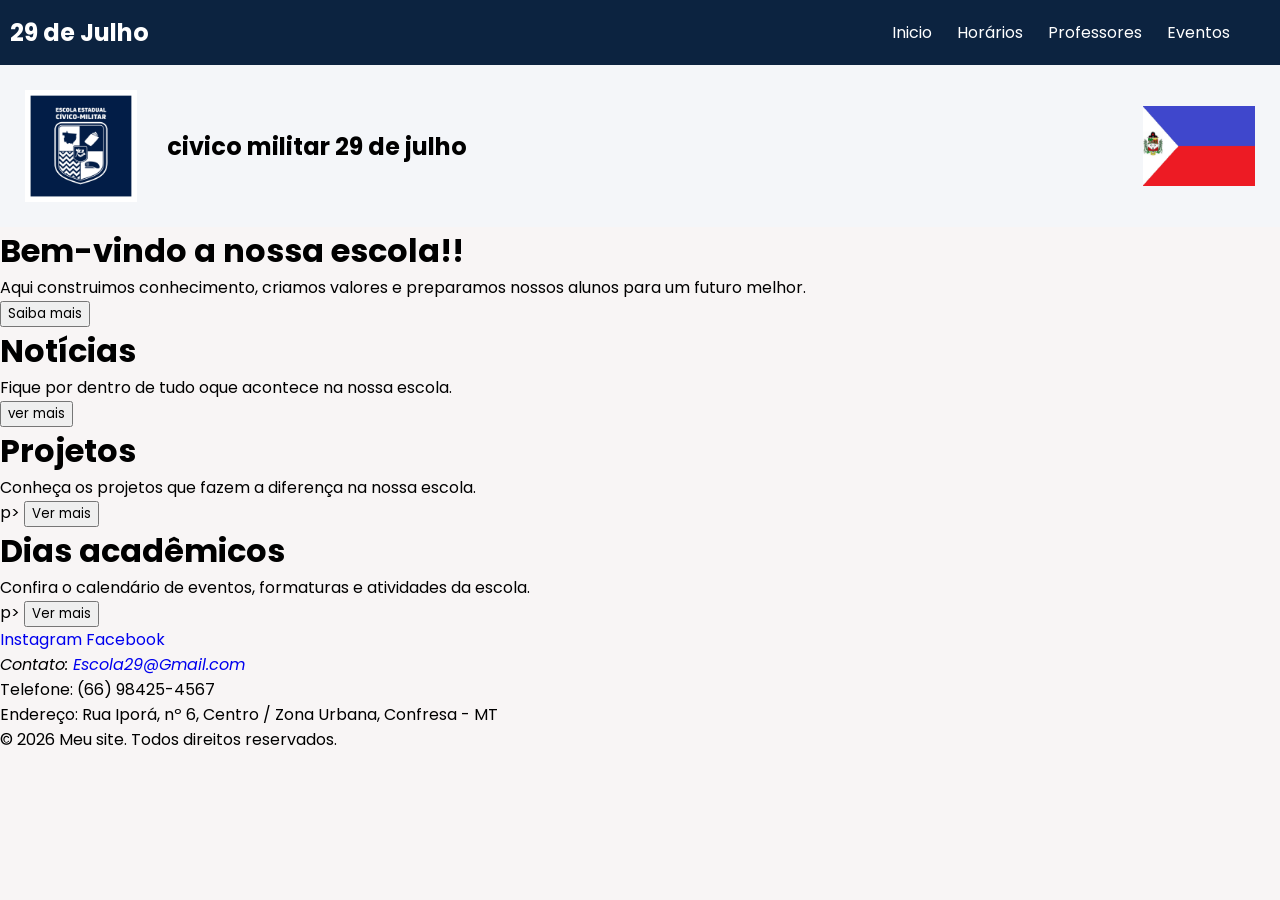
==== index.html @ 9a212389 "first commit" ====
<!DOCTYPE html>
<html lang="pt-BR">
<head>
    <meta charset="UTF-8">
    <meta name="viewport" content="width=device-width, initial-scale=1.0">
    <title>Document</title>
    <link rel="preconnect" href="https://fonts.googleapis.com">
    <link rel="stylesheet" href="style.css">
<link rel="preconnect" href="https://fonts.gstatic.com" crossorigin>
<link href="https://fonts.googleapis.com/css2?family=Poppins:ital,wght@0,100;0,200;0,300;0,400;0,500;0,600;0,700;0,800;0,900;1,100;1,200;1,300;1,400;1,500;1,600;1,700;1,800;1,900&display=swap" rel="stylesheet">
</head>
<body>
      
<header>


    <div class="teto-total">

    <h2 class="epicteto">29 de Julho</h2>

        <div class="teto">

            <a href="#">Inicio</a>
            <a href="#">Horários</a>
            <a href="#">Professores</a>
            <a href="#">Eventos</a>
        </div>
    </div>

        <div class="parte-do-titulo">
            <div class="img-h1">
                <img src="escola.jpg" alt="" class="logo-escola">
                <h1 class="titulo-escola"></h1>
                <h2 class="titulo-escola">civico militar 29 de julho</h2>
            </div>
            <img src="bandeira.jpg" alt="" class="logo-cidade">
        </div>
    </header>

    <main>
        <div class="apresentacao">
            <h1 class="h1-apresentacao">Bem-vindo a nossa escola!!</h1>
            <p>Aqui construimos conhecimento, criamos valores e preparamos nossos alunos para um futuro melhor.</p>
            <button class="button-apresentacao">Saiba mais</button>
        </div>

        <div class="caixas">

            <div class="Noticias">
                <h1 class="h1-caixas">Notícias</h1>
                <p class="p-caixas">Fique por dentro de tudo oque acontece na nossa escola.</p>
                <button class="button-caixa">ver mais</button>
            </div>

            <div class="Projetos">
                <h1 class="h1-caixa">Projetos</h1>
                <p class="p-caixas">Conheça os projetos que fazem a diferença na nossa escola.</div>p>
                <button class="button-caixa">Ver mais</button>
            </div>

            <div class="academico">
                <h1 class="h1-caixas">Dias acadêmicos</h1>  
                <p class="p-caixas">Confira o calendário de eventos, formaturas e atividades da escola.</div>p>
                <button class="button-caixa">Ver mais</button>
            <div>
        </div>

    </main>
    
    <footer class="pag-inicial">

        <div class="social-link">

           <a href="https://instagram.com" target="_blank" rel="noopener noreferrer">
             <i class="fab fa-instagram"></i> Instagram
           </a>

            <a href="https://facebook.com" target="_blank" rel="noopener noreferrer">
             <i class="fab fa-facebook"></i> Facebook 
            </a>
           
        </div>
       
        <div class="contatos">

        <address>
         Contato: <a href="mailto:contato@exemplo.com">Escola29@Gmail.com</a>
        </address>

        <p> Telefone: (66) 98425-4567</p>
        <p> Endereço:  Rua Iporá, nº 6, Centro / Zona Urbana, Confresa - MT
        <p>&copy; 2026 Meu site. Todos direitos reservados.</p>
    </footer>












    
</body>
</html>
---- style.css ----
*{
    font-family: "Poppins", sans-serif;
    margin: 0;
    box-sizing: border-box;
    text-decoration: none;
}

body{
    background-color: #b58f8f15;
}

header{
    background-color: #b58f8f15;
}

.teto-total{
    display: flex;
    justify-content: space-between;
    background-color: #0c2340;
    padding: 10px;
}

.teto{
    display: flex;
    background-color: #0C2340;
    color: #FFFFFF;
    align-items: center;
    gap: 25px;
    margin: 0px 40px;
}

.teto a{
    color: #FFFFFF;
}

.logo-escola{
height: 7rem;
width: 7rem;
}

.logo-cidade{
height: 5rem;
width: 7rem;
}

.epicteto{
    color: #FFFFFF;
}

.parte-do-titulo{
    padding: 25px;
    background-color: #F4F6F9;
    display: flex;
    flex-direction: row;
    align-items: center;
    justify-content: space-between;
}

.img-h1{
    display: flex;
}

.titulo-escola h1, h2{
    display: flex;
    margin: 5px 0px;
}

.img-h1 {
    display: flex;
    align-items: center; 
    gap: 15px;           
}


.img-h1 div {
    display: flex;
    flex-direction: column; 
    justify-content: center;
}
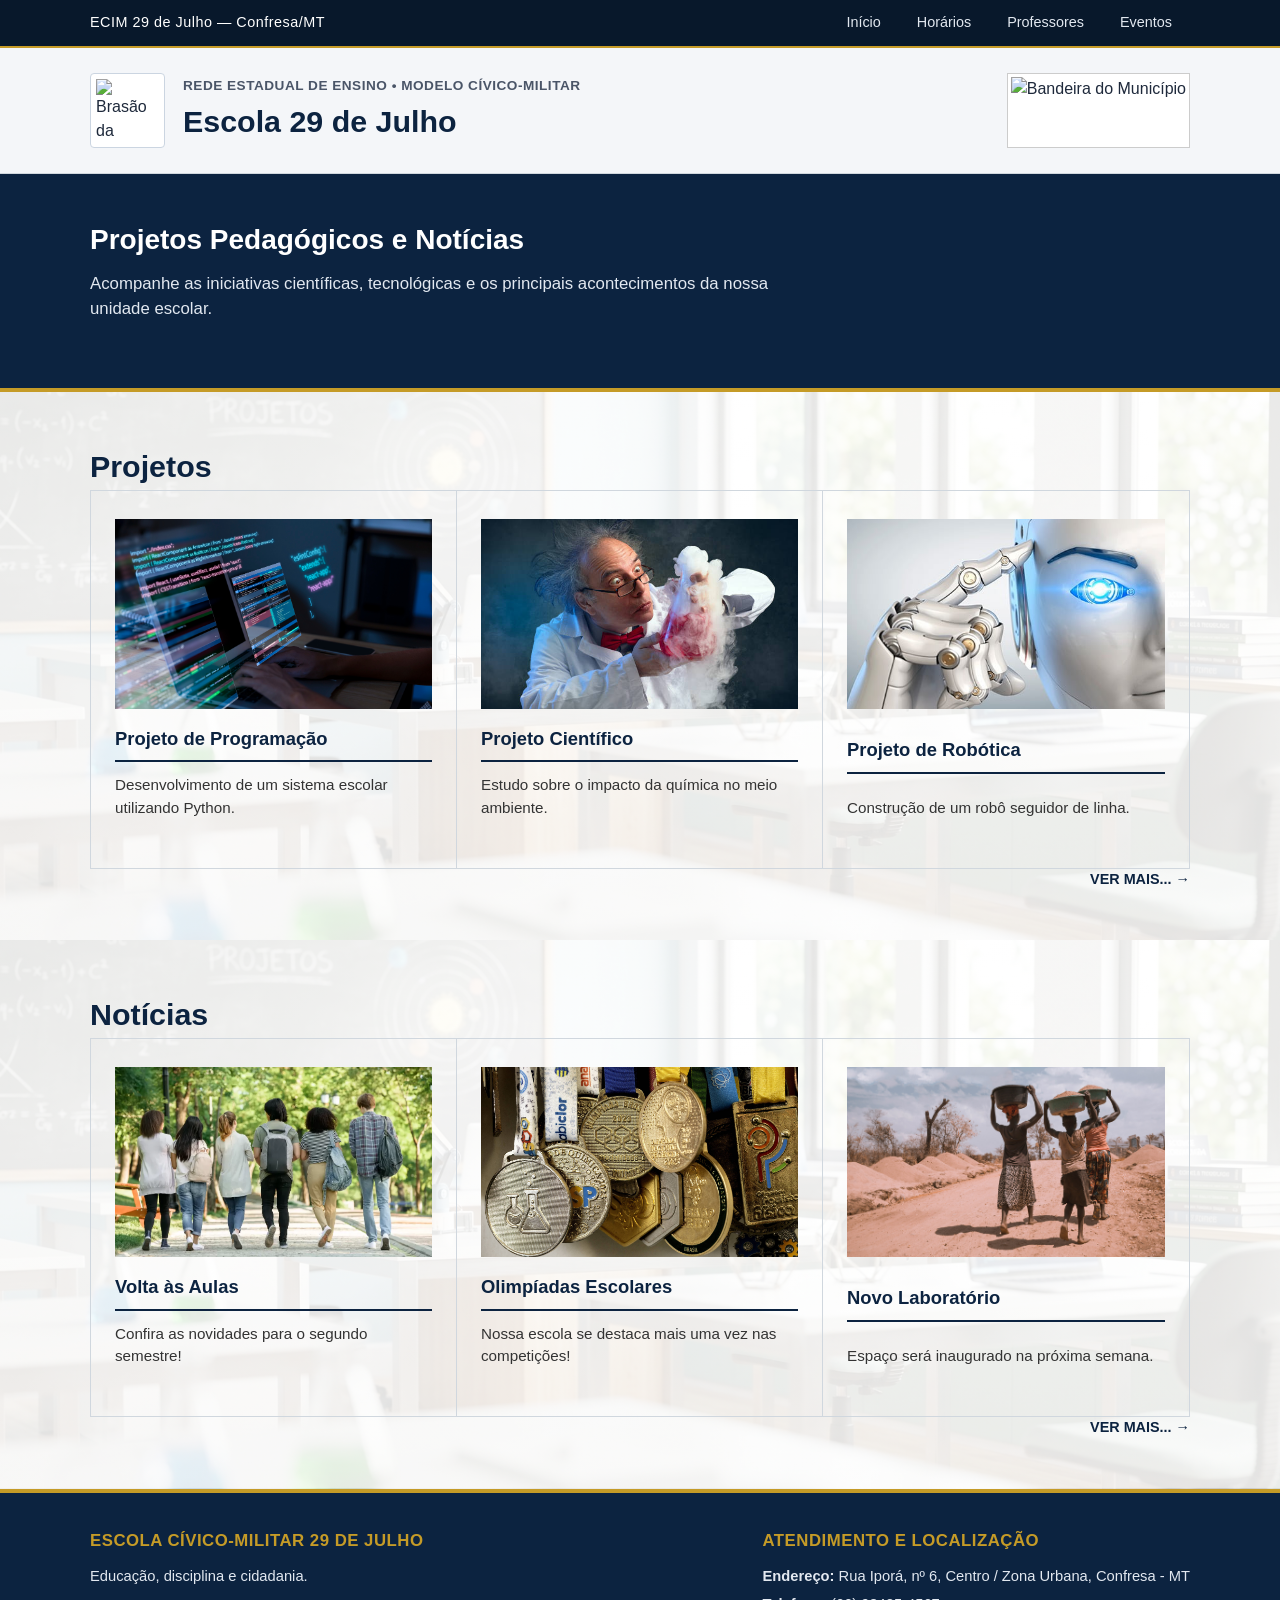
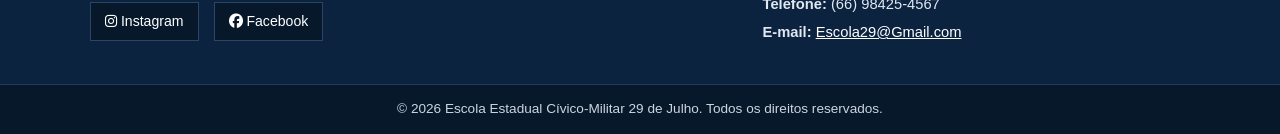
==== commit 61b344f2: "first commit" ====
--- a/index.html
+++ b/index.html
@@ -3,121 +3,151 @@
 <head>
     <meta charset="UTF-8">
     <meta name="viewport" content="width=device-width, initial-scale=1.0">
-    <title>Document</title>
+    <title>Projetos e Notícias - Escola Estadual Cívico-Militar 29 de Julho</title>
     <link rel="preconnect" href="https://fonts.googleapis.com">
+    <link rel="preconnect" href="https://fonts.gstatic.com" crossorigin>
+    <link href="https://fonts.googleapis.com/css2?family=Roboto:wght@400;500;700&display=swap" rel="stylesheet">
+    <link rel="stylesheet" href="https://cdnjs.cloudflare.com/ajax/libs/font-awesome/6.5.1/css/all.min.css">
     <link rel="stylesheet" href="style.css">
-<link rel="preconnect" href="https://fonts.gstatic.com" crossorigin>
-<link href="https://fonts.googleapis.com/css2?family=Poppins:ital,wght@0,100;0,200;0,300;0,400;0,500;0,600;0,700;0,800;0,900;1,100;1,200;1,300;1,400;1,500;1,600;1,700;1,800;1,900&display=swap" rel="stylesheet">
 </head>
 <body>
       
-<header>
+    <header>
+        <!-- Barra superior institucional -->
+        <div class="barra-superior">
+            <div class="container flex-between">
+                <span class="sigla-topo">ECIM 29 de Julho — Confresa/MT</span>
+                <nav class="menu-principal">
+                    <a href="index.html">Início</a>
+                    <a href="horario.html">Horários</a>
+                    <a href="Professores.html">Professores</a>
+                    <a href="eventos.html">Eventos</a>
+                </nav>
+            </div>
+        </div>
 
-
-    <div class="teto-total">
-
-    <h2 class="epicteto">29 de Julho</h2>
-
-        <div class="teto">
-
-            <a href="#">Inicio</a>
-            <a href="#">Horários</a>
-            <a href="#">Professores</a>
-            <a href="#">Eventos</a>
-        </div>
-    </div>
-
-        <div class="parte-do-titulo">
-            <div class="img-h1">
-                <img src="escola.jpg" alt="" class="logo-escola">
-                <h1 class="titulo-escola"></h1>
-                <h2 class="titulo-escola">civico militar 29 de julho</h2>
+        <!-- Cabeçalho oficial com brasões -->
+        <div class="cabecalho-oficial">
+            <div class="container flex-between">
+                <div class="identidade-escola">
+                    <img src="escola.jpg" alt="Brasão da Escola 29 de Julho" class="logo-escola">
+                    <div class="textos-titulo">
+                        <span class="subtitulo-rede">Rede Estadual de Ensino • Modelo Cívico-Militar</span>
+                        <h1 class="titulo-escola">Escola 29 de Julho</h1>
+                    </div>
+                </div>
+                <img src="bandeira.jpg" alt="Bandeira do Município" class="logo-cidade">
             </div>
-            <img src="bandeira.jpg" alt="" class="logo-cidade">
         </div>
     </header>
 
     <main>
-        <div class="apresentacao">
-            <h1 class="h1-apresentacao">Bem-vindo a nossa escola!!</h1>
-            <p>Aqui construimos conhecimento, criamos valores e preparamos nossos alunos para um futuro melhor.</p>
-            <button class="button-apresentacao">Saiba mais</button>
+        <!-- Faixa de apresentação -->
+        <section class="banner-institucional">
+            <div class="container">
+                <div class="conteudo-banner">
+                    <h2>Projetos Pedagógicos e Notícias</h2>
+                    <p>Acompanhe as iniciativas científicas, tecnológicas e os principais acontecimentos da nossa unidade escolar.</p>
+                </div>
+            </div>
+        </section>
+
+        <!-- Seção 1: Projetos -->
+        <section class="secao-acesso">
+            <div class="container">
+                <h2 class="titulo-escola">Projetos</h2>
+                
+                <div class="grade-informacoes">
+                    <div class="bloco-info">
+                        <img src="programa.jpg" alt="Projeto de Programação">
+                        <h3>Projeto de Programação</h3>
+                        <p>Desenvolvimento de um sistema escolar utilizando Python.</p>
+                    </div>
+
+                    <div class="bloco-info">
+                        <img src="cientista.jpg" alt="Projeto Científico">
+                        <h3>Projeto Científico</h3>
+                        <p>Estudo sobre o impacto da química no meio ambiente.</p>
+                    </div>
+
+                    <div class="bloco-info">
+                        <img src="robotica.jpg" alt="Projeto de Robótica">
+                        <h3>Projeto de Robótica</h3>
+                        <p>Construção de um robô seguidor de linha.</p>
+                    </div>
+                </div>
+
+                <div class="flex-between">
+                    <span></span>
+                    <a href="#" class="link-leia-mais">ver mais... &rarr;</a>
+                </div>
+            </div>
+        </section>
+
+        <!-- Seção 2: Notícias -->
+        <section class="secao-acesso">
+            <div class="container">
+                <h2 class="titulo-escola">Notícias</h2>
+                
+                <div class="grade-informacoes">
+                    <div class="bloco-info">
+                        <img src="aulas.jpg" alt="Volta às Aulas">
+                        <h3>Volta às Aulas</h3>
+                        <p>Confira as novidades para o segundo semestre!</p>
+                    </div>
+
+                    <div class="bloco-info">
+                        <img src="medalhas.jpg" alt="Olimpíadas Escolares">
+                        <h3>Olimpíadas Escolares</h3>
+                        <p>Nossa escola se destaca mais uma vez nas competições!</p>
+                    </div>
+
+                    <div class="bloco-info">
+                        <img src="ninno-jackjr-CG6Gd__QIOY-unsplash.jpg" alt="Novo Laboratório">
+                        <h3>Novo Laboratório</h3>
+                        <p>Espaço será inaugurado na próxima semana.</p>
+                    </div>
+                </div>
+
+                <div class="flex-between">
+                    <span></span>
+                    <a href="#" class="link-leia-mais">ver mais... &rarr;</a>
+                </div>
+            </div>
+        </section>
+    </main>
+    
+    <footer class="rodape-oficial">
+        <div class="container rodape-grid">
+            <div class="coluna-rodape">
+                <h4>Escola Cívico-Militar 29 de Julho</h4>
+                <p>Educação, disciplina e cidadania.</p>
+                <div class="redes-sociais">
+                    <a href="https://instagram.com" target="_blank" rel="noopener noreferrer">
+                        <i class="fab fa-instagram"></i> Instagram
+                    </a>
+                    <a href="https://facebook.com" target="_blank" rel="noopener noreferrer">
+                        <i class="fab fa-facebook"></i> Facebook
+                    </a>
+                </div>
+            </div>
+           
+            <div class="coluna-rodape">
+                <h4>Atendimento e Localização</h4>
+                <address>
+                    <p><strong>Endereço:</strong> Rua Iporá, nº 6, Centro / Zona Urbana, Confresa - MT</p>
+                    <p><strong>Telefone:</strong> (66) 98425-4567</p>
+                    <p><strong>E-mail:</strong> <a href="mailto:Escola29@Gmail.com">Escola29@Gmail.com</a></p>
+                </address>
+            </div>
         </div>
 
-        <div class="caixas">
-
-            <div class="Noticias">
-                <h1 class="h1-caixas">Notícias</h1>
-                <p class="p-caixas">Fique por dentro de tudo oque acontece na nossa escola.</p>
-                <button class="button-caixa">ver mais</button>
+        <div class="rodape-base">
+            <div class="container">
+                <p>&copy; 2026 Escola Estadual Cívico-Militar 29 de Julho. Todos os direitos reservados.</p>
             </div>
-
-            <div class="Projetos">
-                <h1 class="h1-caixa">Projetos</h1>
-                <p class="p-caixas">Conheça os projetos que fazem a diferença na nossa escola.</div>p>
-                <button class="button-caixa">Ver mais</button>
-            </div>
-
-            <div class="academico">
-                <h1 class="h1-caixas">Dias acadêmicos</h1>  
-                <p class="p-caixas">Confira o calendário de eventos, formaturas e atividades da escola.</div>p>
-                <button class="button-caixa">Ver mais</button>
-            <div>
         </div>
-
-    </main>
-    
-    <footer class="pag-inicial">
-
-        <div class="social-link">
-
-           <a href="https://instagram.com" target="_blank" rel="noopener noreferrer">
-             <i class="fab fa-instagram"></i> Instagram
-           </a>
-
-            <a href="https://facebook.com" target="_blank" rel="noopener noreferrer">
-             <i class="fab fa-facebook"></i> Facebook 
-            </a>
-           
-        </div>
-       
-        <div class="contatos">
-
-        <address>
-         Contato: <a href="mailto:contato@exemplo.com">Escola29@Gmail.com</a>
-        </address>
-
-        <p> Telefone: (66) 98425-4567</p>
-        <p> Endereço:  Rua Iporá, nº 6, Centro / Zona Urbana, Confresa - MT
-        <p>&copy; 2026 Meu site. Todos direitos reservados.</p>
     </footer>
 
-
-
-
-
-
-
-
-
-
-
-
-    
 </body>
-</html>
-
-
-
-
-
-
-
-
-
-
-
-
-
-
-
+</html>
--- a/style.css
+++ b/style.css
@@ -1,80 +1,1296 @@
-*{
-    font-family: "Poppins", sans-serif;
+/* Reset básico */
+* {
+    font-family: "Roboto", Arial, sans-serif;
     margin: 0;
+    padding: 0;
     box-sizing: border-box;
     text-decoration: none;
 }
 
-body{
-    background-color: #b58f8f15;
-}
-
-header{
-    background-color: #b58f8f15;
-}
-
-.teto-total{
+body {
+    background-color: #ffffff;
+    color: #222222;
+    line-height: 1.5;
+}
+
+/* Container padrão para alinhar todo o site na mesma margem */
+.container {
+    max-width: 1140px;
+    margin: 0 auto;
+    padding: 0 20px;
+}
+
+.flex-between {
     display: flex;
     justify-content: space-between;
+    align-items: center;
+}
+
+/* =========================================
+   CABEÇALHO E NAVEGAÇÃO
+   ========================================= */
+.barra-superior {
+    background-color: #08182b;
+    color: #ffffff;
+    font-size: 0.9rem;
+    border-bottom: 2px solid #c59b27;
+     /* Filete dourado institucional */
+}
+
+.sigla-topo {
+    font-weight: 500;
+    letter-spacing: 0.5px;
+    padding: 10px 0;
+}
+
+.menu-principal {
+    display: flex;
+}
+
+.menu-principal a {
+    color: #e2e8f0;
+    padding: 12px 18px;
+    font-weight: 500;
+    transition: background-color 0.2s;
+}
+
+.menu-principal a:hover,
+.menu-principal a.ativo {
     background-color: #0c2340;
-    padding: 10px;
-}
-
-.teto{
-    display: flex;
-    background-color: #0C2340;
-    color: #FFFFFF;
-    align-items: center;
-    gap: 25px;
-    margin: 0px 40px;
-}
-
-.teto a{
-    color: #FFFFFF;
-}
-
-.logo-escola{
-height: 7rem;
-width: 7rem;
-}
-
-.logo-cidade{
-height: 5rem;
-width: 7rem;
-}
-
-.epicteto{
-    color: #FFFFFF;
-}
-
-.parte-do-titulo{
-    padding: 25px;
-    background-color: #F4F6F9;
-    display: flex;
-    flex-direction: row;
-    align-items: center;
+    color: #ffffff;
+}
+
+.cabecalho-oficial {
+    background-color: #f4f6f9;
+    padding: 25px 0;
+    border-bottom: 1px solid #d0d7de;
+}
+
+.identidade-escola {
+    display: flex;
+    align-items: center;
+    gap: 18px;
+}
+
+.logo-escola {
+    height: 95px;
+    width: 95px;
+    object-fit: contain;
+    background-color: #ffffff;
+    border: 1px solid #cccccc;
+    padding: 4px;
+}
+
+.logo-cidade {
+    height: 75px;
+    width: auto;
+    object-fit: contain;
+    border: 1px solid #cccccc;
+    background-color: #ffffff;
+    padding: 3px;
+}
+
+.subtitulo-rede {
+    display: block;
+    font-size: 0.85rem;
+    text-transform: uppercase;
+    color: #4a5568;
+    font-weight: 700;
+    letter-spacing: 0.5px;
+}
+
+.titulo-escola {
+    font-size: 1.9rem;
+    color: #0c2340;
+    font-weight: 700;
+    margin-top: 2px;
+}
+
+/* =========================================
+   BANNER PRINCIPAL
+   ========================================= */
+.banner-institucional {
+    background-color: #0c2340;
+    color: #ffffff;
+    padding: 45px 0;
+    border-bottom: 4px solid #c59b27;
+}
+
+.conteudo-banner {
+    max-width: 700px;
+}
+
+.conteudo-banner h2 {
+    font-size: 1.75rem;
+    margin-bottom: 10px;
+    font-weight: 700;
+}
+
+.conteudo-banner p {
+    font-size: 1.05rem;
+    color: #e2e8f0;
+    margin-bottom: 22px;
+}
+
+.btn-oficial {
+    display: inline-block;
+    background-color: #c59b27;
+    color: #08182b;
+    font-weight: 700;
+    padding: 10px 22px;
+    font-size: 0.95rem;
+    text-transform: uppercase;
+    letter-spacing: 0.5px;
+    border: 1px solid #b0881e;
+}
+
+.btn-oficial:hover {
+    background-color: #d6aa32;
+}
+
+/* =========================================
+   SEÇÕES DE CONTEÚDO (ESTRUTURA TABULAR/RETA)
+   ========================================= */
+.secao-acesso {
+    padding: 50px 0;
+    background-color: #ffffff;
+}
+
+.grade-informacoes {
+    display: grid;
+    grid-template-columns: repeat(3, 1fr);
+    border: 1px solid #d0d7de; /* Borda externa única como tabela */
+}
+
+.bloco-info {
+    padding: 28px 24px;
+    border-right: 1px solid #d0d7de;
+    display: flex;
+    flex-direction: column;
     justify-content: space-between;
 }
 
-.img-h1{
-    display: flex;
-}
-
-.titulo-escola h1, h2{
-    display: flex;
-    margin: 5px 0px;
-}
-
-.img-h1 {
-    display: flex;
-    align-items: center; 
-    gap: 15px;           
-}
-
-
-.img-h1 div {
-    display: flex;
-    flex-direction: column; 
+.bloco-info:last-child {
+    border-right: none;
+}
+
+.bloco-info h3 {
+    font-size: 1.15rem;
+    color: #0c2340;
+    margin-bottom: 12px;
+    padding-bottom: 8px;
+    border-bottom: 2px solid #0c2340;
+    display: flex;
+    align-items: center;
+    gap: 8px;
+}
+
+.bloco-info p {
+    font-size: 0.95rem;
+    color: #333333;
+    margin-bottom: 20px;
+}
+
+.link-leia-mais {
+    font-size: 0.9rem;
+    font-weight: 700;
+    color: #0c2340;
+    text-transform: uppercase;
+}
+
+.link-leia-mais:hover {
+    text-decoration: underline;
+    color: #1d4ed8;
+}
+
+/* =========================================
+   RODAPÉ INSTITUCIONAL
+   ========================================= */
+.rodape-oficial {
+    background-color: #0c2340;
+    color: #ffffff;
+    border-top: 4px solid #c59b27;
+    font-size: 0.92rem;
+}
+
+.rodape-grid {
+    display: flex;
+    justify-content: space-between;
+    padding: 35px 20px;
+    gap: 40px;
+}
+
+.coluna-rodape h4 {
+    font-size: 1.05rem;
+    color: #c59b27;
+    margin-bottom: 12px;
+    text-transform: uppercase;
+    letter-spacing: 0.5px;
+}
+
+.coluna-rodape address {
+    font-style: normal;
+}
+
+.coluna-rodape p {
+    margin-bottom: 6px;
+    color: #e2e8f0;
+}
+
+.coluna-rodape a {
+    color: #ffffff;
+    text-decoration: underline;
+}
+
+.redes-sociais {
+    margin-top: 15px;
+    display: flex;
+    gap: 15px;
+}
+
+.redes-sociais a {
+    text-decoration: none;
+    background-color: #08182b;
+    padding: 8px 14px;
+    border: 1px solid #2b4566;
+    font-size: 0.88rem;
+}
+
+.redes-sociais a:hover {
+    background-color: #163761;
+}
+
+.rodape-base {
+    background-color: #08182b;
+    padding: 14px 0;
+    text-align: center;
+    font-size: 0.85rem;
+    color: #cbd5e1;
+    border-top: 1px solid #1e3a5f;
+}
+
+/* =========================================
+   RESPONSIVIDADE (CELULARES)
+   ========================================= */
+@media (max-width: 768px) {
+    .flex-between,
+    .rodape-grid {
+        flex-direction: column;
+        text-align: center;
+        gap: 15px;
+    }
+
+    .identidade-escola {
+        flex-direction: column;
+    }
+
+    .grade-informacoes {
+        grid-template-columns: 1fr;
+    }
+
+    .bloco-info {
+        border-right: none;
+        border-bottom: 1px solid #d0d7de;
+    }
+
+    .bloco-info:last-child {
+        border-bottom: none;
+    }
+
+    .redes-sociais {
+        justify-content: center;
+    }
+}
+
+/* =========================================
+   PÁGINAS INTERNAS (PROFESSORES / HORÁRIOS)
+   ========================================= */
+.cabecalho-pagina {
+    background-color: #0c2340;
+    color: #ffffff;
+    padding: 30px 0;
+    border-bottom: 4px solid #c59b27;
+}
+
+.caminho-pagina {
+    font-size: 0.85rem;
+    color: #cbd5e1;
+    margin-bottom: 8px;
+}
+
+.caminho-pagina a {
+    color: #c59b27;
+}
+
+.caminho-pagina a:hover {
+    text-decoration: underline;
+}
+
+.cabecalho-pagina h2 {
+    font-size: 1.7rem;
+    font-weight: 700;
+    margin-bottom: 6px;
+}
+
+.cabecalho-pagina p {
+    font-size: 0.98rem;
+    color: #e2e8f0;
+}
+
+.conteudo-interno {
+    padding: 45px 0 60px 0;
+    background-color: #ffffff;
+}
+
+.titulo-secao-interna {
+    font-size: 1.25rem;
+    color: #0c2340;
+    border-left: 4px solid #c59b27;
+    padding-left: 12px;
+    margin-bottom: 20px;
+    text-transform: uppercase;
+    letter-spacing: 0.3px;
+}
+
+/* Grade de Direção e Coordenação */
+.grade-gestao {
+    display: grid;
+    grid-template-columns: repeat(3, 1fr);
+    border: 1px solid #d0d7de;
+    margin-bottom: 45px;
+    background-color: #f8fafc;
+}
+
+.item-gestao {
+    padding: 22px 20px;
+    border-right: 1px solid #d0d7de;
+}
+
+.item-gestao:last-child {
+    border-right: none;
+}
+
+.cargo-tag {
+    display: inline-block;
+    background-color: #0c2340;
+    color: #ffffff;
+    font-size: 0.75rem;
+    font-weight: 700;
+    text-transform: uppercase;
+    padding: 3px 8px;
+    margin-bottom: 10px;
+    letter-spacing: 0.5px;
+}
+
+.item-gestao h4 {
+    font-size: 1.08rem;
+    color: #111827;
+    margin-bottom: 4px;
+}
+
+.item-gestao p {
+    font-size: 0.9rem;
+    color: #4b5563;
+    margin-bottom: 10px;
+}
+
+.turno-info {
+    display: block;
+    font-size: 0.82rem;
+    color: #0c2340;
+    font-weight: 500;
+    border-top: 1px solid #e2e8f0;
+    padding-top: 8px;
+}
+
+/* Tabela Institucional de Professores */
+.tabela-responsiva {
+    width: 100%;
+    overflow-x: auto;
+    border: 1px solid #d0d7de;
+    margin-bottom: 25px;
+}
+
+.tabela-institucional {
+    width: 100%;
+    border-collapse: collapse;
+    text-align: left;
+    font-size: 0.95rem;
+}
+
+.tabela-institucional thead {
+    background-color: #0c2340;
+    color: #ffffff;
+}
+
+.tabela-institucional th {
+    padding: 14px 16px;
+    font-weight: 700;
+    text-transform: uppercase;
+    font-size: 0.85rem;
+    letter-spacing: 0.5px;
+    border-right: 1px solid #1e3a5f;
+}
+
+.tabela-institucional th:last-child {
+    border-right: none;
+}
+
+.tabela-institucional td {
+    padding: 13px 16px;
+    border-bottom: 1px solid #d0d7de;
+    border-right: 1px solid #e2e8f0;
+    color: #222222;
+}
+
+.tabela-institucional td:last-child {
+    border-right: none;
+}
+
+/* Efeito zebra clássico de portais educacionais */
+.tabela-institucional tbody tr:nth-child(even) {
+    background-color: #f4f6f9;
+}
+
+.tabela-institucional tbody tr:hover {
+    background-color: #e9eef5;
+}
+
+/* Caixa de aviso simples com borda lateral */
+.aviso-institucional {
+    background-color: #f4f6f9;
+    border: 1px solid #d0d7de;
+    border-left: 4px solid #0c2340;
+    padding: 16px 20px;
+    font-size: 0.9rem;
+    color: #333333;
+}
+
+/* Responsividade da página de professores */
+@media (max-width: 768px) {
+    .grade-gestao {
+        grid-template-columns: 1fr;
+    }
+
+    .item-gestao {
+        border-right: none;
+        border-bottom: 1px solid #d0d7de;
+    }
+
+    .item-gestao:last-child {
+        border-bottom: none;
+    }
+}
+
+/* =========================================
+   LAYOUT COM MENU LATERAL (HORÁRIOS / PORTAL)
+   ========================================= */
+.layout-portal {
+    display: grid;
+    grid-template-columns: 250px 1fr;
+    gap: 30px;
+    padding-top: 40px;
+    padding-bottom: 60px;
+    align-items: start;
+}
+
+/* Menu Lateral */
+.menu-lateral {
+    border: 1px solid #d0d7de;
+    background-color: #f8fafc;
+}
+
+.titulo-lateral {
+    background-color: #0c2340;
+    color: #ffffff;
+    font-size: 0.9rem;
+    font-weight: 700;
+    text-transform: uppercase;
+    padding: 12px 16px;
+    letter-spacing: 0.5px;
+    border-bottom: 2px solid #c59b27;
+}
+
+.menu-lateral ul {
+    list-style: none;
+}
+
+.menu-lateral li {
+    border-bottom: 1px solid #d0d7de;
+}
+
+.menu-lateral li:last-child {
+    border-bottom: none;
+}
+
+.menu-lateral a {
+    display: flex;
+    align-items: center;
+    gap: 10px;
+    padding: 12px 16px;
+    color: #222222;
+    font-size: 0.92rem;
+    font-weight: 500;
+    transition: background-color 0.15s;
+}
+
+.menu-lateral a i {
+    width: 16px;
+    color: #0c2340;
+}
+
+.menu-lateral a:hover {
+    background-color: #e9eef5;
+}
+
+.menu-lateral a.ativo {
+    background-color: #ffffff;
+    color: #0c2340;
+    font-weight: 700;
+    border-left: 4px solid #c59b27;
+}
+
+/* Abas Superiores */
+.abas-navegacao {
+    display: flex;
+    border-bottom: 2px solid #0c2340;
+    margin-bottom: 25px;
+    gap: 4px;
+}
+
+.aba-btn {
+    background-color: #f4f6f9;
+    border: 1px solid #d0d7de;
+    border-bottom: none;
+    padding: 11px 20px;
+    font-size: 0.95rem;
+    font-weight: 700;
+    color: #4a5568;
+    cursor: pointer;
+    display: flex;
+    align-items: center;
+    gap: 8px;
+}
+
+.aba-btn:hover {
+    background-color: #e2e8f0;
+    color: #0c2340;
+}
+
+.aba-btn.ativo {
+    background-color: #0c2340;
+    color: #ffffff;
+    border-color: #0c2340;
+}
+
+/* Cabeçalho do Painel e Filtros */
+.cabecalho-painel {
+    display: flex;
+    justify-content: space-between;
+    align-items: flex-end;
+    margin-bottom: 20px;
+    padding-bottom: 15px;
+    border-bottom: 1px solid #d0d7de;
+    gap: 15px;
+}
+
+.cabecalho-painel h3 {
+    font-size: 1.25rem;
+    color: #0c2340;
+    margin-bottom: 4px;
+}
+
+.cabecalho-painel p {
+    font-size: 0.92rem;
+    color: #4a5568;
+}
+
+.filtros-turma {
+    display: flex;
+    gap: 10px;
+}
+
+.filtros-turma select {
+    padding: 8px 12px;
+    font-size: 0.92rem;
+    border: 1px solid #94a3b8;
+    background-color: #ffffff;
+    color: #111827;
+    font-weight: 500;
+    cursor: pointer;
+}
+
+.filtros-turma select:focus {
+    outline: 2px solid #0c2340;
+}
+
+.linha-intervalo td {
+    background-color: #e2e8f0 !important;
+    text-align: center;
+    font-weight: 700;
+    font-size: 0.85rem;
+    color: #0c2340;
+    letter-spacing: 1px;
+    text-transform: uppercase;
+    padding: 8px;
+}
+
+.oculto {
+    display: none;
+}
+
+.sr-only {
+    position: absolute;
+    width: 1px;
+    height: 1px;
+    overflow: hidden;
+    clip: rect(0, 0, 0, 0);
+}
+
+/* Responsividade */
+@media (max-width: 900px) {
+    .layout-portal {
+        grid-template-columns: 1fr;
+    }
+
+    .cabecalho-painel {
+        flex-direction: column;
+        align-items: flex-start;
+    }
+
+    .filtros-turma {
+        width: 100%;
+    }
+
+    .filtros-turma select {
+        flex: 1;
+    }
+}
+
+* {
+    margin: 0;
+    padding: 0;
+    box-sizing: border-box;
+    font-family: 'Poppins', sans-serif;
+}
+
+body {
+    background-color: #f0f4f8;
+    color: #1e293b;
+    display: flex;
+    flex-direction: column;
+    min-height: 100vh;
+}
+
+/* --- BARRA SUPERIOR --- */
+.top-bar {
+    background-color: #082f63;
+    color: #ffffff;
+    display: flex;
+    justify-content: space-between;
+    align-items: center;
+    padding: 8px 40px;
+    font-size: 0.85rem;
+}
+
+.top-bar-left {
+    display: flex;
+    align-items: center;
+    gap: 10px;
+}
+
+.badge-pagina {
+    background-color: rgba(255, 255, 255, 0.15);
+    padding: 2px 8px;
+    border-radius: 4px;
+    font-weight: 600;
+}
+
+.top-nav {
+    display: flex;
+    align-items: center;
+    gap: 24px;
+}
+
+.top-nav a {
+    color: #cbd5e1;
+    text-decoration: none;
+    padding-bottom: 4px;
+    transition: 0.2s;
+}
+
+.top-nav a:hover,
+.top-nav a.active {
+    color: #ffffff;
+    border-bottom: 2px solid #ffffff;
+}
+
+/* --- CABEÇALHO INSTITUCIONAL --- */
+.main-header {
+    background-color: #ffffff;
+    padding: 18px 40px;
+    display: flex;
+    justify-content: space-between;
+    align-items: center;
+    border-bottom: 1px solid #e2e8f0;
+}
+
+.brand-area {
+    display: flex;
+    align-items: center;
+    gap: 16px;
+}
+
+.logo-crest {
+    width: 66px;
+    height: 66px;
+    background: radial-gradient(circle, #103d7a 0%, #07254d 100%);
+    color: #ffffff;
+    border-radius: 50%;
+    display: flex;
+    align-items: center;
     justify-content: center;
-}
-
+    font-size: 2rem;
+    border: 3px solid #94a3b8;
+    box-shadow: 0 2px 6px rgba(0,0,0,0.15);
+}
+
+.logo-crest.small {
+    width: 48px;
+    height: 48px;
+    font-size: 1.4rem;
+}
+
+.brand-area h1 {
+    color: #082f63;
+    font-size: 1.55rem;
+    letter-spacing: 0.5px;
+    line-height: 1.2;
+}
+
+.brand-area p {
+    color: #475569;
+    font-size: 0.8rem;
+    font-weight: 600;
+    letter-spacing: 1.2px;
+}
+
+.header-right {
+    display: flex;
+    align-items: center;
+    gap: 24px;
+}
+
+.motto-box {
+    display: flex;
+    align-items: center;
+    gap: 12px;
+    color: #082f63;
+    font-size: 0.82rem;
+    font-weight: 500;
+    padding-right: 20px;
+    border-right: 1px solid #cbd5e1;
+}
+
+.motto-box i {
+    font-size: 2.1rem;
+}
+
+.flag-box {
+    width: 74px;
+    height: 46px;
+    display: flex;
+    border: 1px solid #cbd5e1;
+    border-radius: 3px;
+    overflow: hidden;
+}
+
+.flag-blue {
+    width: 40%;
+    background-color: #082f63;
+    color: #ffffff;
+    display: flex;
+    align-items: center;
+    justify-content: center;
+    font-size: 0.85rem;
+}
+
+.flag-stripes {
+    width: 60%;
+    display: flex;
+    flex-direction: column;
+}
+
+.stripe-white {
+    flex: 1;
+    background-color: #ffffff;
+}
+
+.stripe-blue {
+    flex: 1;
+    background-color: #082f63;
+}
+
+/* --- BANNER AZUL --- */
+.hero-banner {
+    background: linear-gradient(90deg, #072957 0%, #0c4187 65%, #165bb5 100%);
+    color: #ffffff;
+    padding: 32px 40px;
+    display: flex;
+    justify-content: space-between;
+    align-items: center;
+    position: relative;
+    overflow: hidden;
+}
+
+.hero-content {
+    display: flex;
+    align-items: center;
+    gap: 20px;
+    z-index: 2;
+}
+
+.hero-icon {
+    font-size: 3.4rem;
+    opacity: 0.95;
+}
+
+.hero-content h2 {
+    font-size: 1.85rem;
+    margin-bottom: 4px;
+}
+
+.hero-content p {
+    font-size: 0.9rem;
+    color: #e2e8f0;
+    line-height: 1.4;
+}
+
+.hero-watermark {
+    font-size: 7.5rem;
+    opacity: 0.12;
+    position: absolute;
+    right: 45px;
+}
+
+/* --- ÁREA PRINCIPAL --- */
+.main-container {
+    display: flex;
+    width: 100%;
+    max-width: 1360px;
+    margin: 24px auto;
+    padding: 0 24px;
+    gap: 24px;
+    flex: 1;
+}
+
+/* Sidebar */
+.sidebar {
+    width: 230px;
+    flex-shrink: 0;
+}
+
+.sidebar ul {
+    list-style: none;
+    display: flex;
+    flex-direction: column;
+    gap: 6px;
+}
+
+.sidebar a {
+    display: flex;
+    align-items: center;
+    gap: 12px;
+    padding: 12px 16px;
+    color: #082f63;
+    text-decoration: none;
+    font-weight: 500;
+    font-size: 0.92rem;
+    border-radius: 6px;
+    transition: 0.2s;
+}
+
+.sidebar a:hover {
+    background-color: #e2e8f0;
+}
+
+.sidebar a.active {
+    background-color: #082f63;
+    color: #ffffff;
+}
+
+.sidebar a .arrow {
+    margin-left: auto;
+    font-size: 0.75rem;
+}
+
+/* Conteúdo e Abas */
+.content-area {
+    flex: 1;
+}
+
+.tabs-header {
+    display: flex;
+    gap: 6px;
+}
+
+.tab-btn {
+    padding: 10px 22px;
+    border: none;
+    border-radius: 8px 8px 0 0;
+    background-color: #e2e8f0;
+    color: #082f63;
+    font-weight: 600;
+    font-size: 0.9rem;
+    cursor: pointer;
+    display: flex;
+    align-items: center;
+    gap: 8px;
+    transition: 0.2s;
+}
+
+.tab-btn.active {
+    background-color: #082f63;
+    color: #ffffff;
+}
+
+.tab-card {
+    background-color: #ffffff;
+    border-radius: 0 8px 8px 8px;
+    padding: 24px;
+    box-shadow: 0 2px 10px rgba(0, 0, 0, 0.05);
+}
+
+.hidden {
+    display: none;
+}
+
+.card-top {
+    display: flex;
+    justify-content: space-between;
+    align-items: center;
+    margin-bottom: 20px;
+    flex-wrap: wrap;
+    gap: 12px;
+}
+
+.card-top h3 {
+    color: #082f63;
+    font-size: 1.35rem;
+}
+
+.card-top p {
+    color: #64748b;
+    font-size: 0.85rem;
+}
+
+.filters {
+    display: flex;
+    gap: 12px;
+}
+
+.filters select {
+    padding: 8px 14px;
+    border: 1px solid #cbd5e1;
+    border-radius: 6px;
+    color: #082f63;
+    font-weight: 500;
+    background-color: #ffffff;
+    cursor: pointer;
+    outline: none;
+}
+
+.filters select:focus {
+    border-color: #082f63;
+}
+
+/* Tabela */
+.table-responsive {
+    overflow-x: auto;
+}
+
+table {
+    width: 100%;
+    border-collapse: collapse;
+    text-align: center;
+    font-size: 0.85rem;
+}
+
+thead th {
+    background-color: #082f63;
+    color: #ffffff;
+    padding: 12px 10px;
+    font-weight: 600;
+}
+
+thead th:first-child {
+    border-radius: 6px 0 0 0;
+}
+
+thead th:last-child {
+    border-radius: 0 6px 0 0;
+}
+
+tbody td {
+    padding: 11px 10px;
+    border: 1px solid #e2e8f0;
+    color: #1e3a8a;
+}
+
+tbody tr:nth-child(even) {
+    background-color: #f8fafc;
+}
+
+tbody tr:hover {
+    background-color: #eff6ff;
+}
+
+tbody td:first-child {
+    font-weight: 600;
+    color: #334155;
+    background-color: #f1f5f9;
+}
+
+/* Grid de Professores */
+.professores-grid {
+    display: grid;
+    grid-template-columns: repeat(auto-fill, minmax(230px, 1fr));
+    gap: 16px;
+}
+
+.prof-card {
+    border: 1px solid #e2e8f0;
+    border-top: 4px solid #082f63;
+    border-radius: 8px;
+    padding: 16px;
+    background-color: #f8fafc;
+    transition: transform 0.2s;
+}
+
+.prof-card:hover {
+    transform: translateY(-3px);
+}
+
+.prof-card h4 {
+    color: #082f63;
+    margin-bottom: 6px;
+    font-size: 0.98rem;
+}
+
+.prof-card span {
+    display: inline-block;
+    background-color: #dbeafe;
+    color: #1e40af;
+    font-size: 0.78rem;
+    font-weight: 600;
+    padding: 3px 10px;
+    border-radius: 4px;
+}
+
+/* --- RODAPÉ --- */
+.main-footer {
+    background-color: #072957;
+    color: #ffffff;
+    padding: 28px 40px;
+    margin-top: 40px;
+    display: flex;
+    justify-content: space-between;
+    align-items: center;
+    flex-wrap: wrap;
+    gap: 20px;
+}
+
+.footer-brand {
+    display: flex;
+    align-items: center;
+    gap: 14px;
+}
+
+.footer-brand p {
+    font-size: 0.82rem;
+    color: #cbd5e1;
+}
+
+.footer-pillars {
+    display: flex;
+    gap: 36px;
+}
+
+.pillar {
+    display: flex;
+    flex-direction: column;
+    align-items: center;
+    gap: 6px;
+    font-size: 0.82rem;
+}
+
+.pillar i {
+    font-size: 1.45rem;
+    color: #93c5fd;
+}
+
+.footer-quote {
+    font-size: 0.85rem;
+    font-style: italic;
+    color: #e2e8f0;
+    text-align: right;
+}
+
+@media (max-width: 900px) {
+    .main-container {
+        flex-direction: column;
+    }
+    .sidebar {
+        width: 100%;
+    }
+    .main-header, .top-bar, .main-footer {
+        flex-direction: column;
+        text-align: center;
+        gap: 12px;
+    }
+    .motto-box {
+        border-right: none;
+        padding-right: 0;
+    }
+    .footer-quote {
+        text-align: center;
+    }
+} 
+
+    /* =========================================
+   PÁGINA DE PROJETOS E NOTÍCIAS (CARDS)
+   ========================================= */
+.conteudo-interno .titulo-secao-interna {
+    font-size: 1.75rem;
+    color: #08182b;
+    border-left: 6px solid #0c2340;
+    padding-left: 14px;
+    margin-bottom: 24px;
+    text-transform: none;
+    font-weight: 700;
+}
+
+.conteudo-interno .grade-informacoes {
+    display: grid;
+    grid-template-columns: repeat(3, 1fr);
+    gap: 24px;
+    border: none;
+}
+
+.conteudo-interno .bloco-info {
+    background-color: #ffffff;
+    border: 1px solid #e2e8f0;
+    border-radius: 12px;
+    overflow: hidden;
+    padding: 0 0 22px 0;
+    box-shadow: 0 4px 12px rgba(0, 0, 0, 0.06);
+    justify-content: flex-start;
+    transition: transform 0.2s ease, box-shadow 0.2s ease;
+}
+
+.conteudo-interno .bloco-info:hover {
+    transform: translateY(-4px);
+    box-shadow: 0 8px 20px rgba(0, 0, 0, 0.1);
+}
+
+.conteudo-interno .bloco-info img {
+    width: 100%;
+    height: 185px;
+    object-fit: cover;
+    display: block;
+    margin-bottom: 16px;
+}
+
+.conteudo-interno .bloco-info h3 {
+    font-size: 1.15rem;
+    color: #08182b;
+    margin: 0 20px 8px 20px;
+    padding-bottom: 0;
+    border-bottom: none;
+}
+
+.conteudo-interno .bloco-info p {
+    font-size: 0.95rem;
+    color: #4a5568;
+    margin: 0 20px;
+}
+
+.conteudo-interno .link-leia-mais {
+    display: block;
+    text-align: right;
+    margin-top: 16px;
+    margin-bottom: 40px;
+    text-transform: none;
+    font-size: 0.95rem;
+    color: #0c2340;
+}
+
+@media (max-width: 768px) {
+    .conteudo-interno .grade-informacoes {
+        grid-template-columns: 1fr;
+    }
+}
+
+.grade-informacoe .bloco-info img {
+    width: 100%;
+    height: 200px; /* Altura fixa uniforme para todos os cards */
+    aspect-ratio: 16 / 9; /* Mantém proporção widescreen padrão */
+    object-fit: cover; /* Preenche o espaço sem esticar ou achatar a foto */
+    object-position: center; /* Centraliza o foco da imagem */
+    display: block;
+    margin-bottom: 16px;
+    border-bottom: 1px solid #e2e8f0;}
+
+.bloco-info img {
+        width: 100%;
+        height: 190px;
+        max-width: 100%;
+        object-fit: cover;
+        object-position: center;
+        display: block;
+        margin-bottom: 16px;
+    }
+
+    .campo-filtro {
+    display: flex;
+    flex-direction: column;
+    gap: 4px;
+}
+
+.campo-filtro label {
+    font-size: 0.8rem;
+    font-weight: 700;
+    text-transform: uppercase;
+    color: #0c2340;
+    letter-spacing: 0.4px;
+}
+
+.logo-escola {
+    width: 75px;
+    height: 75px;
+    object-fit: contain;
+    background-color: #ffffff;
+    padding: 5px;
+    border: 1px solid #cbd5e1;
+    border-radius: 4px;
+}
+
+.logo-escola.small {
+    width: 50px;
+    height: 50px;
+    padding: 3px;
+}
+.secao-acesso {
+    background-image: linear-gradient(rgba(255, 255, 255, 0.78), rgba(255, 255, 255, 0.78)), url("novo\ fundo.jpg");
+    background-size: cover;
+    background-position: center;
+    background-repeat: no-repeat;
+}
+
+.secao-acesso-1 {
+    padding: 50px 0;
+    background-image: linear-gradient(rgba(255, 255, 255, 0.78), rgba(255, 255, 255, 0.78)), url("fundo-noticias.jpg");
+    background-size: cover;
+    background-position: center;
+    background-repeat: no-repeat;
+}
